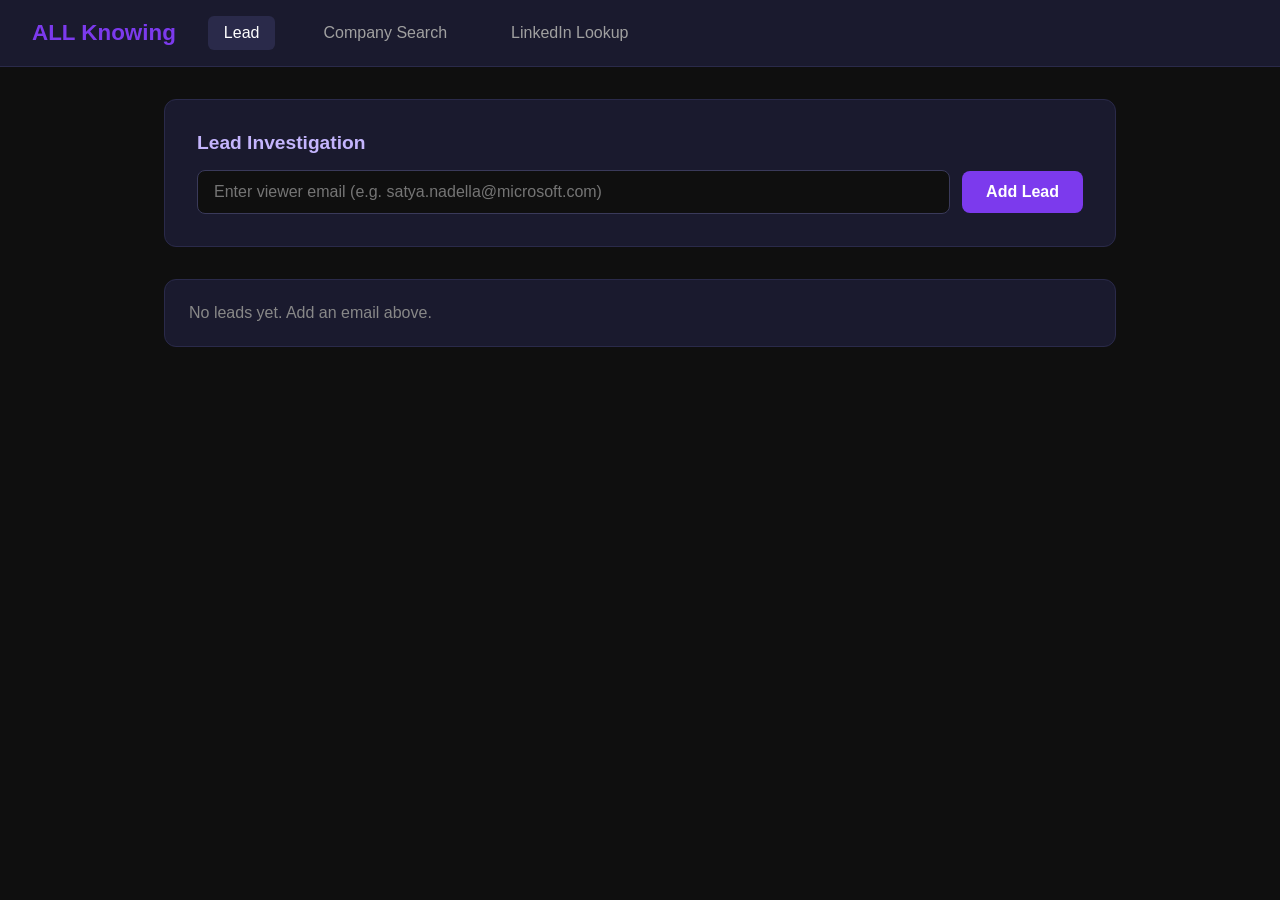
==== ui/templates/index.html @ 0c447e11 "integrated lead finding agent" ====
<!DOCTYPE html>
<html lang="en">
<head>
    <meta charset="UTF-8">
    <meta name="viewport" content="width=device-width, initial-scale=1.0">
    <title>ALL Knowing</title>
    <style>
        * { margin: 0; padding: 0; box-sizing: border-box; }
        body { font-family: -apple-system, BlinkMacSystemFont, 'Segoe UI', Roboto, sans-serif; background: #0f0f0f; color: #e0e0e0; min-height: 100vh; }
        nav { background: #1a1a2e; padding: 1rem 2rem; display: flex; align-items: center; gap: 2rem; border-bottom: 1px solid #2a2a4a; }
        nav .brand { font-size: 1.4rem; font-weight: 700; color: #7c3aed; }
        nav button.tab { color: #a0a0a0; background: transparent; border: none; text-decoration: none; padding: 0.5rem 1rem; border-radius: 6px; cursor: pointer; font-size: 1rem; }
        nav button.tab:hover, nav button.tab.active { color: #fff; background: #2a2a4a; }
        .container { max-width: 1000px; margin: 2rem auto; padding: 0 1.5rem; }
        .panel { display: none; }
        .panel.active { display: block; }
        .search-box { background: #1a1a2e; border-radius: 12px; padding: 2rem; margin-bottom: 2rem; border: 1px solid #2a2a4a; }
        .search-box h2 { margin-bottom: 1rem; color: #c4b5fd; font-size: 1.2rem; }
        .search-box form { display: flex; gap: 0.75rem; flex-wrap: wrap; align-items: center; }
        .search-box .form-row { display: flex; gap: 0.75rem; width: 100%; }
        .badge { display: inline-block; padding: 0.15rem 0.5rem; border-radius: 4px; font-size: 0.8rem; background: #2a2a4a; color: #c4b5fd; }
        .badge.yes { background: #14532d; color: #86efac; }
        .badge.no { background: #3b1111; color: #fca5a5; }
        .search-box input[type="text"] { flex: 1; padding: 0.75rem 1rem; border-radius: 8px; border: 1px solid #3a3a5a; background: #0f0f0f; color: #e0e0e0; font-size: 1rem; outline: none; }
        .search-box input[type="text"]:focus { border-color: #7c3aed; }
        .search-box button, .card button { padding: 0.75rem 1.5rem; border-radius: 8px; border: none; background: #7c3aed; color: #fff; font-size: 1rem; font-weight: 600; cursor: pointer; }
        .search-box button:hover, .card button:hover { background: #6d28d9; }
        .search-box button:disabled, .card button:disabled { opacity: 0.6; cursor: wait; }
        .card button.secondary { background: #2a2a4a; }
        .card button.secondary:hover { background: #3a3a5a; }
        .error { background: #3b1111; border: 1px solid #7f1d1d; color: #fca5a5; padding: 1rem; border-radius: 8px; margin-bottom: 1.5rem; }
        .card { background: #1a1a2e; border-radius: 12px; padding: 1.5rem; margin-bottom: 1.5rem; border: 1px solid #2a2a4a; }
        .card h3 { color: #c4b5fd; margin-bottom: 1rem; font-size: 1.1rem; }
        .card-actions { display: flex; gap: 0.75rem; margin-top: 1rem; flex-wrap: wrap; }
        table { width: 100%; border-collapse: collapse; }
        table th, table td { text-align: left; padding: 0.5rem 0.75rem; border-bottom: 1px solid #2a2a4a; vertical-align: top; }
        table th { color: #a78bfa; font-weight: 600; width: 35%; }
        table td { color: #d4d4d4; word-break: break-word; }
        .news-item { padding: 1rem 0; border-bottom: 1px solid #2a2a4a; }
        .news-item:last-child { border-bottom: none; }
        .news-item h4 { color: #e0e0e0; margin-bottom: 0.3rem; }
        .news-item h4 a { color: #a78bfa; text-decoration: none; }
        .news-item .meta { font-size: 0.85rem; color: #888; }
        .news-item p { margin-top: 0.5rem; color: #b0b0b0; font-size: 0.9rem; }
        .loading { display: none; align-items: center; gap: 0.5rem; color: #a78bfa; margin-top: 0.75rem; }
        .loading.show { display: flex; }
        .spinner { width: 18px; height: 18px; border: 2px solid #7c3aed; border-top-color: transparent; border-radius: 50%; animation: spin 0.8s linear infinite; }
        @keyframes spin { to { transform: rotate(360deg); } }
        .muted { color: #888; }
        a.link { color: #a78bfa; }
        .lead-details { margin-top: 1rem; }
    </style>
</head>
<body>
    <nav>
        <span class="brand">ALL Knowing</span>
        <button type="button" class="tab active" data-tab="lead">Lead</button>
        <button type="button" class="tab" data-tab="company">Company Search</button>
        <button type="button" class="tab" data-tab="linkedin">LinkedIn Lookup</button>
    </nav>
    <div class="container">
        <section id="panel-lead" class="panel active">
            <div class="search-box">
                <h2>Lead Investigation</h2>
                <form id="lead-form" class="form-row">
                    <input type="text" id="lead-email" placeholder="Enter viewer email (e.g. satya.nadella@microsoft.com)" required>
                    <button type="submit" id="lead-add-btn">Add Lead</button>
                </form>
                <div class="loading" id="lead-loading"><div class="spinner"></div><span>Adding lead...</span></div>
            </div>
            <div id="lead-error"></div>
            <div id="lead-list"></div>
        </section>

        <section id="panel-company" class="panel">
            <div class="search-box">
                <h2>Company Intelligence Search</h2>
                <form id="company-form" class="form-row">
                    <input type="text" id="company-query" placeholder="Enter company name (e.g. Apple, HCL, Tesla)" required>
                    <button type="submit" id="company-btn">Search</button>
                </form>
                <div class="loading" id="company-loading"><div class="spinner"></div><span>Fetching company data...</span></div>
            </div>
            <div id="company-error"></div>
            <div id="company-results"></div>
        </section>

        <section id="panel-linkedin" class="panel">
            <div class="search-box">
                <h2>LinkedIn Profile Lookup</h2>
                <form id="linkedin-form" class="form-row">
                    <input type="text" id="linkedin-url" placeholder="Enter LinkedIn profile URL" required>
                    <button type="submit" id="linkedin-btn">Scrape</button>
                </form>
                <div class="loading" id="linkedin-loading"><div class="spinner"></div><span>Scraping LinkedIn profile...</span></div>
            </div>
            <div id="linkedin-error"></div>
            <div id="linkedin-results"></div>
        </section>
    </div>

    <script>
        const state = {
            tab: 'lead',
            leads: [],
            company: { query: '', dossier: null },
            linkedin: { url: '', profiles: [], candidateUrls: [] },
        };

        function $(id) { return document.getElementById(id); }
        function esc(v) {
            return String(v ?? '').replace(/[&<>"']/g, c => ({'&':'&amp;','<':'&lt;','>':'&gt;','"':'&quot;',"'":'&#39;'}[c]));
        }
        function val(v, fallback='-') {
            if (v === null || v === undefined || v === '') return fallback;
            return esc(v);
        }
        function money(n) {
            const x = Number(n);
            if (!Number.isFinite(x)) return esc(n);
            return '$' + Math.round(x).toLocaleString();
        }
        function showError(el, msg) {
            el.innerHTML = msg ? `<div class="error">${esc(msg)}</div>` : '';
        }
        function setLoading(id, on, text) {
            const el = $(id);
            if (!el) return;
            el.classList.toggle('show', !!on);
            if (text) {
                const span = el.querySelector('span');
                if (span) span.textContent = text;
            }
        }
        function saveState() {
            try { sessionStorage.setItem('allKnowingUi', JSON.stringify(state)); } catch (_) {}
        }
        function loadState() {
            try {
                const raw = sessionStorage.getItem('allKnowingUi');
                if (!raw) return;
                const parsed = JSON.parse(raw);
                if (parsed.leads) state.leads = parsed.leads;
                if (parsed.company) state.company = parsed.company;
                if (parsed.linkedin) state.linkedin = parsed.linkedin;
                if (parsed.tab) state.tab = parsed.tab;
            } catch (_) {}
        }
        function uid() {
            return 'lead_' + Date.now().toString(36) + Math.random().toString(36).slice(2, 7);
        }

        function switchTab(tab) {
            state.tab = tab;
            document.querySelectorAll('nav button.tab').forEach(btn => {
                btn.classList.toggle('active', btn.dataset.tab === tab);
            });
            document.querySelectorAll('.panel').forEach(panel => {
                panel.classList.toggle('active', panel.id === `panel-${tab}`);
            });
            history.replaceState(null, '', `#${tab}`);
            saveState();
            renderAll();
        }

        function row(label, valueHtml) {
            if (!valueHtml || valueHtml === '-') return '';
            return `<tr><th>${esc(label)}</th><td>${valueHtml}</td></tr>`;
        }

        function renderCompanyDossier(dossier, titlePrefix) {
            if (!dossier) return '<div class="card"><p class="muted">No company data yet. Investigate a lead, or search here.</p></div>';
            const resolved = dossier.resolved || {};
            const overview = dossier.overview || {};
            const financials = dossier.financials || {};
            const news = (dossier.news && dossier.news.articles) || [];
            const filings = dossier.filings || [];
            const name = resolved.name || dossier.query || 'Company';
            const ticker = resolved.ticker ? ` <span style="color:#888">(${esc(resolved.ticker)})</span>` : '';
            let html = `
            <div class="card">
                <h3>${esc(titlePrefix || 'Company')} — ${esc(name)}${ticker}</h3>
                <table>
                    ${row('Description', val(overview.description || overview.short_description))}
                    ${row('Industry', val(overview.industry))}
                    ${row('Sector', val(overview.sector))}
                    ${row('Headquarters', val(overview.headquarters))}
                    ${row('Country', val(overview.country))}
                    ${overview.website ? row('Website', `<a class="link" href="${esc(overview.website)}" target="_blank">${esc(overview.website)}</a>`) : ''}
                    ${row('Employees', val(overview.employees))}
                    ${resolved.exchanges && resolved.exchanges.length ? row('Exchange', esc(resolved.exchanges.join(', '))) : ''}
                </table>
            </div>`;
            if (financials.market_cap || financials.revenue || financials.pe_ratio) {
                html += `
                <div class="card">
                    <h3>Financials</h3>
                    <table>
                        ${financials.market_cap ? row('Market Cap', money(financials.market_cap)) : ''}
                        ${financials.revenue ? row('Revenue', money(financials.revenue)) : ''}
                        ${row('EPS', val(financials.eps))}
                        ${row('P/E Ratio', val(financials.pe_ratio))}
                        ${row('Beta', val(financials.beta))}
                        ${row('52W High', val(financials.week_52_high))}
                        ${row('52W Low', val(financials.week_52_low))}
                    </table>
                </div>`;
            }
            if (news.length) {
                html += `<div class="card"><h3>Recent News (${news.length})</h3>`;
                news.slice(0, 10).forEach(a => {
                    const title = a.url
                        ? `<a href="${esc(a.url)}" target="_blank">${esc(a.title || 'Untitled')}</a>`
                        : esc(a.title || 'Untitled');
                    html += `<div class="news-item"><h4>${title}</h4><div class="meta">${esc(a.source_name || '')} · ${esc(a.published_at || '')}</div>`;
                    if (a.summary) html += `<p>${esc(String(a.summary).slice(0, 200))}</p>`;
                    html += `</div>`;
                });
                html += `</div>`;
            }
            if (filings.length) {
                html += `<div class="card"><h3>SEC Filings (${filings.length})</h3><table>`;
                filings.slice(0, 10).forEach(f => {
                    const link = f.url ? `<a class="link" href="${esc(f.url)}" target="_blank">View</a>` : '-';
                    html += `<tr><td>${esc(f.form || '')}</td><td>${esc(f.filed_at || '')}</td><td>${link}</td></tr>`;
                });
                html += `</table></div>`;
            }
            return html;
        }

        function renderProfiles(profiles, candidateUrls) {
            let html = '';
            if (candidateUrls && candidateUrls.length) {
                html += `<div class="card"><h3>LinkedIn candidates (${candidateUrls.length})</h3><table>`;
                candidateUrls.forEach((url, i) => {
                    html += `<tr><th>${i + 1}</th><td><a class="link" href="${esc(url)}" target="_blank">${esc(url)}</a></td></tr>`;
                });
                html += `</table></div>`;
            }
            if (!profiles || !profiles.length) {
                if (!html) html = '<div class="card"><p class="muted">No LinkedIn profiles yet. Investigate a lead, or scrape a URL here.</p></div>';
                return html;
            }
            profiles.forEach((p, i) => {
                const profileUrl = p.linkedin_profile_url || p.url;
                html += `
                <div class="card">
                    <h3>LinkedIn profile ${i + 1} — ${esc(p.name || 'Unknown')}</h3>
                    <table>
                        ${row('Headline', val(p.headline))}
                        ${row('Role', val(p.current_role))}
                        ${row('Company', val(p.current_company))}
                        ${row('Location', val(p.location))}
                        ${row('Email', val(p.email))}
                        ${row('Phone', val(p.phone))}
                        ${profileUrl ? row('Profile', `<a class="link" href="${esc(profileUrl)}" target="_blank">${esc(profileUrl)}</a>`) : ''}
                        ${row('About', val(p.about))}
                        ${p.error ? `<tr><th>Error</th><td style="color:#fca5a5">${esc(p.error)}</td></tr>` : ''}
                    </table>
                </div>`;
            });
            return html;
        }

        function renderLeadInvestigation(result) {
            if (!result) return '';
            let html = '<div class="lead-details">';
            if (result.company_error) html += `<div class="error">Company: ${esc(result.company_error)}</div>`;
            if (result.company) html += renderCompanyDossier(result.company, 'Company (web scraper)');
            if (result.search_error) html += `<div class="error">LinkedIn search: ${esc(result.search_error)}</div>`;
            if (result.scrape_error) html += `<div class="error">LinkedIn scrape: ${esc(result.scrape_error)}</div>`;
            html += renderProfiles(result.profiles || [], result.candidate_urls || []);
            html += '</div>';
            return html;
        }

        function renderLeadList() {
            const list = $('lead-list');
            if (!state.leads.length) {
                list.innerHTML = '<div class="card"><p class="muted">No leads yet. Add an email above.</p></div>';
                return;
            }
            list.innerHTML = state.leads.map(lead => {
                const p = lead.parsed || {};
                const corp = p.is_corporate
                    ? '<span class="badge yes">yes</span>'
                    : '<span class="badge no">no</span>';
                const busy = lead.investigating
                    ? `<div class="loading show"><div class="spinner"></div><span>Investigating (web scraper + LinkedIn)...</span></div>`
                    : '';
                const err = lead.error ? `<div class="error">${esc(lead.error)}</div>` : '';
                return `
                <div class="card" data-lead-id="${esc(lead.id)}">
                    <h3>${esc(p.name || p.email || 'Lead')}</h3>
                    <table>
                        ${row('Email', val(p.email))}
                        ${row('Name', val(p.name))}
                        ${row('Company', val(p.company))}
                        ${row('Domain', val(p.domain))}
                        ${lead.title ? row('Title', val(lead.title)) : ''}
                        ${lead.linkedin_url ? row('LinkedIn', `<a class="link" href="${esc(lead.linkedin_url)}" target="_blank">${esc(lead.linkedin_url)}</a>`) : ''}
                        ${lead.source_url ? row('Source page', `<a class="link" href="${esc(lead.source_url)}" target="_blank">${esc(lead.source_url)}</a>`) : ''}
                        <tr><th>Corporate</th><td>${corp}</td></tr>
                        ${lead.from_sample_cookie ? '<tr><th>Source</th><td><span class="badge">cookie snapshot</span></td></tr>' : ''}
                    </table>
                    <div class="card-actions">
                        <button type="button" class="investigate-btn" data-id="${esc(lead.id)}" ${lead.investigating ? 'disabled' : ''}>
                            ${lead.investigating ? 'Investigating...' : (lead.result ? 'Re-investigate' : 'Investigate')}
                        </button>
                        <button type="button" class="secondary remove-btn" data-id="${esc(lead.id)}" ${lead.investigating ? 'disabled' : ''}>Remove</button>
                    </div>
                    ${busy}
                    ${err}
                    ${renderLeadInvestigation(lead.result)}
                </div>`;
            }).join('');

            list.querySelectorAll('.investigate-btn').forEach(btn => {
                btn.addEventListener('click', () => investigateLead(btn.dataset.id));
            });
            list.querySelectorAll('.remove-btn').forEach(btn => {
                btn.addEventListener('click', () => {
                    state.leads = state.leads.filter(l => l.id !== btn.dataset.id);
                    saveState();
                    renderLeadList();
                });
            });
        }

        function renderCompanyPanel() {
            if (state.company.query) $('company-query').value = state.company.query;
            $('company-results').innerHTML = renderCompanyDossier(state.company.dossier);
        }

        function renderLinkedinPanel() {
            if (state.linkedin.url) $('linkedin-url').value = state.linkedin.url;
            $('linkedin-results').innerHTML = renderProfiles(
                state.linkedin.profiles,
                state.linkedin.candidateUrls
            );
        }

        function renderAll() {
            renderLeadList();
            renderCompanyPanel();
            renderLinkedinPanel();
        }

        function applyInvestigateToShared(result) {
            if (result.company) {
                state.company.dossier = result.company;
                state.company.query = (result.parsed && result.parsed.company) || state.company.query || '';
            }
            state.linkedin.profiles = result.profiles || [];
            state.linkedin.candidateUrls = result.candidate_urls || [];
            if (state.linkedin.profiles.length) {
                const first = state.linkedin.profiles[0];
                state.linkedin.url = first.linkedin_profile_url || first.url || state.linkedin.url || '';
            } else if (state.linkedin.candidateUrls.length) {
                state.linkedin.url = state.linkedin.candidateUrls[0];
            }
        }

        async function postJson(url, body) {
            const res = await fetch(url, {
                method: 'POST',
                headers: { 'Content-Type': 'application/json' },
                body: JSON.stringify(body),
            });
            const data = await res.json().catch(() => ({ ok: false, error: 'Invalid response' }));
            if (!res.ok || data.ok === false) throw new Error(data.error || `Request failed (${res.status})`);
            return data;
        }

        async function investigateLead(id) {
            const lead = state.leads.find(l => l.id === id);
            if (!lead || lead.investigating) return;
            lead.investigating = true;
            lead.error = null;
            saveState();
            renderLeadList();
            try {
                const data = await postJson('/api/lead/investigate', {
                    email: lead.email,
                    use_sample: false,
                    max_profiles: 5,
                });
                lead.result = data.result;
                lead.parsed = (data.result && data.result.parsed) || lead.parsed;
                applyInvestigateToShared(data.result);
            } catch (err) {
                lead.error = err.message || String(err);
            } finally {
                lead.investigating = false;
                saveState();
                renderAll();
            }
        }

        async function loadSampleLeads() {
            try {
                const res = await fetch('/api/lead/samples');
                const data = await res.json();
                if (!data.ok || !Array.isArray(data.samples)) return;
                for (const s of data.samples) {
                    const exists = state.leads.find(l => l.id === s.id);
                    if (exists) {
                        exists.parsed = s.parsed || exists.parsed;
                        exists.email = s.email || exists.email;
                        exists.linkedin_url = s.linkedin_url || exists.linkedin_url;
                        exists.title = s.title || exists.title;
                        exists.source_url = s.source_url || exists.source_url;
                        exists.from_sample_cookie = true;
                        continue;
                    }
                    state.leads.push({
                        id: s.id,
                        email: s.email,
                        parsed: s.parsed,
                        linkedin_url: s.linkedin_url || '',
                        title: s.title || '',
                        source_url: s.source_url || '',
                        from_sample_cookie: true,
                        result: null,
                        investigating: false,
                        error: null,
                    });
                }
                saveState();
            } catch (_) {}
        }

        document.querySelectorAll('nav button.tab').forEach(btn => {
            btn.addEventListener('click', () => switchTab(btn.dataset.tab));
        });

        $('lead-form').addEventListener('submit', async (e) => {
            e.preventDefault();
            const email = $('lead-email').value.trim();
            if (!email) {
                showError($('lead-error'), 'Enter an email');
                return;
            }
            showError($('lead-error'), '');
            const btn = $('lead-add-btn');
            btn.disabled = true;
            setLoading('lead-loading', true, 'Adding lead...');
            try {
                const data = await postJson('/api/lead/parse', { email, use_sample: false });
                const exists = state.leads.find(l => (l.email || '').toLowerCase() === (data.email || '').toLowerCase());
                if (exists) {
                    exists.parsed = data.parsed;
                    exists.email = data.email;
                } else {
                    state.leads.unshift({
                        id: uid(),
                        email: data.email,
                        parsed: data.parsed,
                        result: null,
                        investigating: false,
                        error: null,
                    });
                }
                $('lead-email').value = '';
                saveState();
                renderLeadList();
            } catch (err) {
                showError($('lead-error'), err.message || String(err));
            } finally {
                btn.disabled = false;
                setLoading('lead-loading', false);
            }
        });

        $('company-form').addEventListener('submit', async (e) => {
            e.preventDefault();
            const query = $('company-query').value.trim();
            if (!query) return;
            state.company.query = query;
            showError($('company-error'), '');
            const btn = $('company-btn');
            btn.disabled = true;
            setLoading('company-loading', true);
            try {
                const data = await postJson('/api/company', { query });
                state.company.dossier = data.dossier;
                saveState();
                renderCompanyPanel();
            } catch (err) {
                showError($('company-error'), err.message || String(err));
            } finally {
                btn.disabled = false;
                setLoading('company-loading', false);
            }
        });

        $('linkedin-form').addEventListener('submit', async (e) => {
            e.preventDefault();
            const url = $('linkedin-url').value.trim();
            if (!url) return;
            state.linkedin.url = url;
            showError($('linkedin-error'), '');
            const btn = $('linkedin-btn');
            btn.disabled = true;
            setLoading('linkedin-loading', true);
            try {
                const data = await postJson('/api/linkedin', { url });
                state.linkedin.profiles = data.profile ? [data.profile] : [];
                state.linkedin.candidateUrls = [];
                saveState();
                renderLinkedinPanel();
            } catch (err) {
                showError($('linkedin-error'), err.message || String(err));
            } finally {
                btn.disabled = false;
                setLoading('linkedin-loading', false);
            }
        });

        loadState();
        if (!state.leads) state.leads = [];
        loadSampleLeads().then(() => {
            const hash = (location.hash || '#lead').replace('#', '');
            const initial = ['lead', 'company', 'linkedin'].includes(hash) ? hash : (state.tab || 'lead');
            switchTab(initial);
        });
    </script>
</body>
</html>
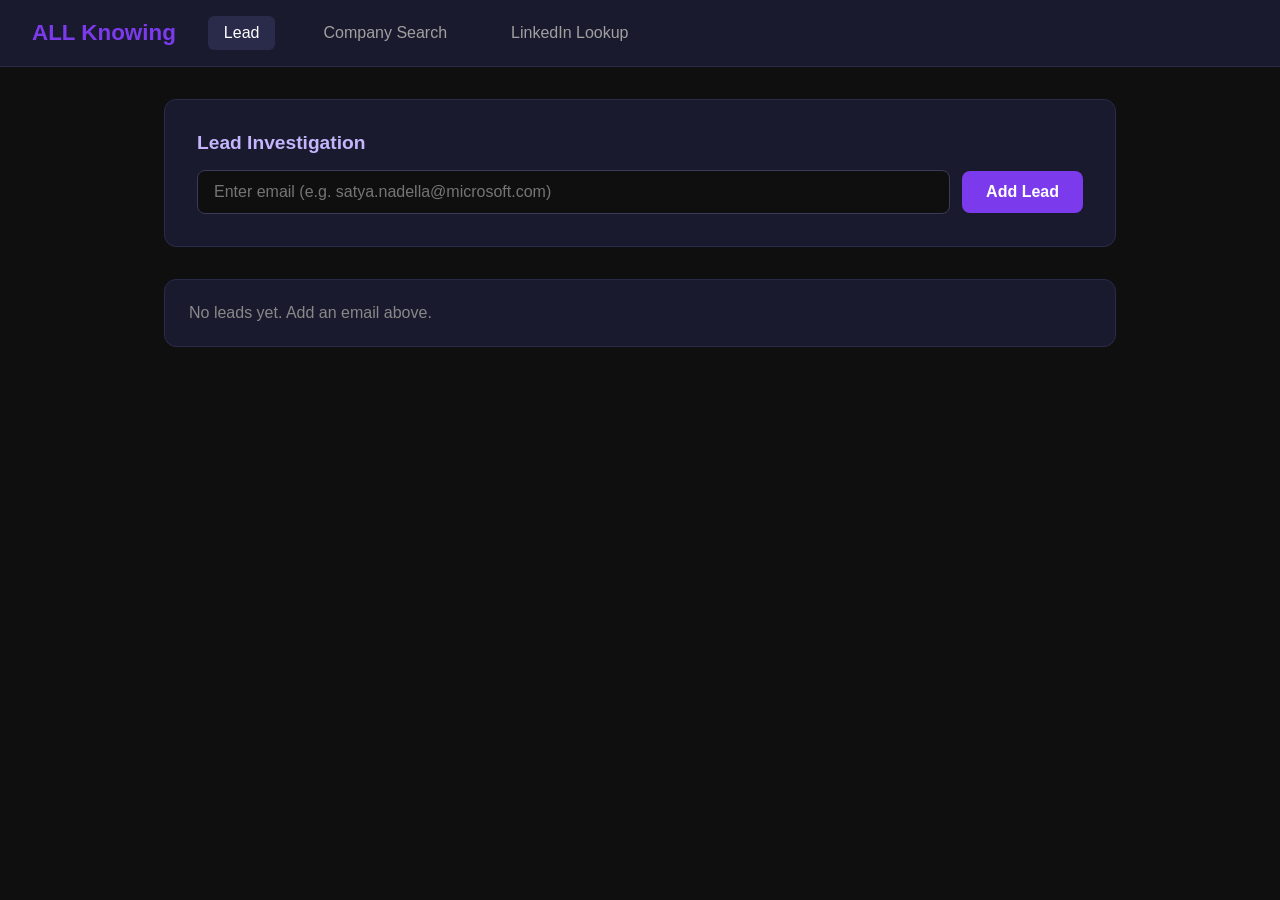
==== commit 807c5d4a: "Improved the ui" ====
--- a/ui/templates/index.html
+++ b/ui/templates/index.html
@@ -63,7 +63,7 @@
             <div class="search-box">
                 <h2>Lead Investigation</h2>
                 <form id="lead-form" class="form-row">
-                    <input type="text" id="lead-email" placeholder="Enter viewer email (e.g. satya.nadella@microsoft.com)" required>
+                    <input type="text" id="lead-email" placeholder="Enter email (e.g. satya.nadella@microsoft.com)" required>
                     <button type="submit" id="lead-add-btn">Add Lead</button>
                 </form>
                 <div class="loading" id="lead-loading"><div class="spinner"></div><span>Adding lead...</span></div>
@@ -263,18 +263,6 @@
             return html;
         }
 
-        function renderLeadInvestigation(result) {
-            if (!result) return '';
-            let html = '<div class="lead-details">';
-            if (result.company_error) html += `<div class="error">Company: ${esc(result.company_error)}</div>`;
-            if (result.company) html += renderCompanyDossier(result.company, 'Company (web scraper)');
-            if (result.search_error) html += `<div class="error">LinkedIn search: ${esc(result.search_error)}</div>`;
-            if (result.scrape_error) html += `<div class="error">LinkedIn scrape: ${esc(result.scrape_error)}</div>`;
-            html += renderProfiles(result.profiles || [], result.candidate_urls || []);
-            html += '</div>';
-            return html;
-        }
-
         function renderLeadList() {
             const list = $('lead-list');
             if (!state.leads.length) {
@@ -283,26 +271,21 @@
             }
             list.innerHTML = state.leads.map(lead => {
                 const p = lead.parsed || {};
-                const corp = p.is_corporate
-                    ? '<span class="badge yes">yes</span>'
-                    : '<span class="badge no">no</span>';
+                const source = lead.from_sample_cookie ? 'cookie snapshot' : 'manual';
                 const busy = lead.investigating
-                    ? `<div class="loading show"><div class="spinner"></div><span>Investigating (web scraper + LinkedIn)...</span></div>`
+                    ? `<div class="loading show"><div class="spinner"></div><span>Investigating.</span></div>`
+                    : '';
+                const done = lead.result && !lead.investigating
+                    ? '<p class="muted">investigation complete</p>'
                     : '';
                 const err = lead.error ? `<div class="error">${esc(lead.error)}</div>` : '';
                 return `
                 <div class="card" data-lead-id="${esc(lead.id)}">
-                    <h3>${esc(p.name || p.email || 'Lead')}</h3>
                     <table>
+                        ${row('Name', val(p.name))}
                         ${row('Email', val(p.email))}
-                        ${row('Name', val(p.name))}
                         ${row('Company', val(p.company))}
-                        ${row('Domain', val(p.domain))}
-                        ${lead.title ? row('Title', val(lead.title)) : ''}
-                        ${lead.linkedin_url ? row('LinkedIn', `<a class="link" href="${esc(lead.linkedin_url)}" target="_blank">${esc(lead.linkedin_url)}</a>`) : ''}
-                        ${lead.source_url ? row('Source page', `<a class="link" href="${esc(lead.source_url)}" target="_blank">${esc(lead.source_url)}</a>`) : ''}
-                        <tr><th>Corporate</th><td>${corp}</td></tr>
-                        ${lead.from_sample_cookie ? '<tr><th>Source</th><td><span class="badge">cookie snapshot</span></td></tr>' : ''}
+                        ${row('Source', esc(source))}
                     </table>
                     <div class="card-actions">
                         <button type="button" class="investigate-btn" data-id="${esc(lead.id)}" ${lead.investigating ? 'disabled' : ''}>
@@ -312,7 +295,7 @@
                     </div>
                     ${busy}
                     ${err}
-                    ${renderLeadInvestigation(lead.result)}
+                    ${done}
                 </div>`;
             }).join('');
 
